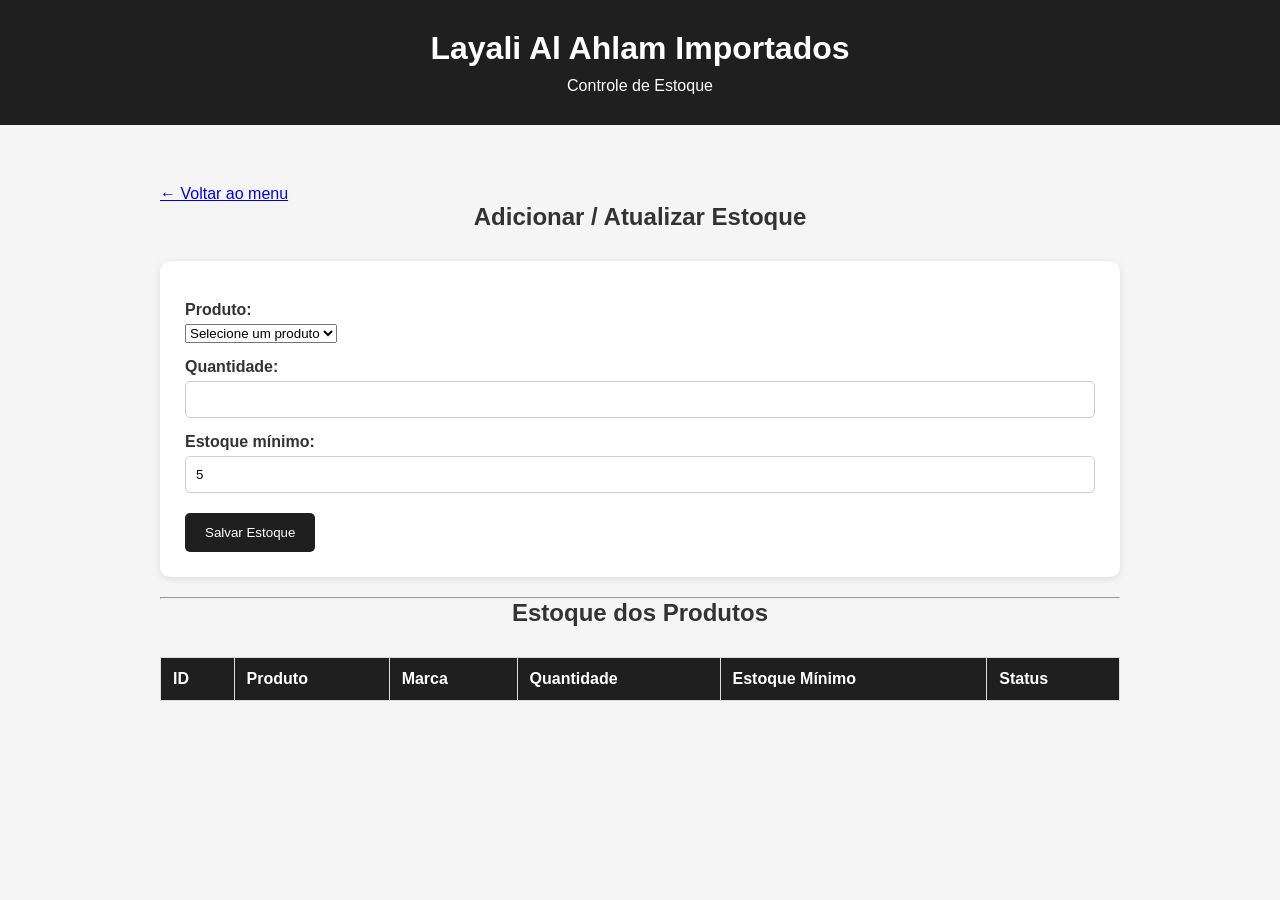
==== frontend/estoque.html @ 9cdadd95 "Basicão pronto" ====
<!DOCTYPE html>
<html lang="pt-BR">

<head>
    <meta charset="UTF-8">
    <meta name="viewport" content="width=device-width, initial-scale=1.0">

    <title>Estoque - Layali Al Ahlam</title>

    <link rel="stylesheet" href="css/style.css">
</head>

<body>

    <header>
        <h1>Layali Al Ahlam Importados</h1>
        <p>Controle de Estoque</p>
    </header>

    <main>

        <a href="index.html">← Voltar ao menu</a>

        <h2>Adicionar / Atualizar Estoque</h2>

        <form id="formEstoque">

            <label>Produto:</label>

            <select id="produto" required>
                <option value="">Selecione um produto</option>
            </select>


            <label>Quantidade:</label>

            <input
                type="number"
                id="quantidade"
                min="0"
                required
            >


            <label>Estoque mínimo:</label>

            <input
                type="number"
                id="estoque_minimo"
                min="0"
                value="5"
                required
            >


            <button type="submit">
                Salvar Estoque
            </button>

        </form>


        <hr>


        <h2>Estoque dos Produtos</h2>

        <table>

            <thead>

                <tr>
                    <th>ID</th>
                    <th>Produto</th>
                    <th>Marca</th>
                    <th>Quantidade</th>
                    <th>Estoque Mínimo</th>
                    <th>Status</th>
                </tr>

            </thead>

            <tbody id="listaEstoque"></tbody>

        </table>

    </main>


    <script src="js/estoque.js"></script>

</body>

</html>
---- frontend/css/style.css ----
* {
    margin: 0;
    padding: 0;
    box-sizing: border-box;
}

body {
    font-family: Arial, sans-serif;
    background-color: #f5f5f5;
    color: #333;
}

header {
    background-color: #1f1f1f;
    color: white;
    text-align: center;
    padding: 30px;
}

header h1 {
    margin-bottom: 10px;
}

main {
    max-width: 1000px;
    margin: 40px auto;
    padding: 20px;
}

main h2 {
    text-align: center;
    margin-bottom: 30px;
}

.menu {
    display: grid;
    grid-template-columns: repeat(2, 1fr);
    gap: 20px;
}

.menu a {
    text-decoration: none;
    color: inherit;
}

.card {
    background-color: white;
    padding: 30px;
    border-radius: 10px;
    text-align: center;
    box-shadow: 0 2px 8px rgba(0,0,0,0.1);
    transition: 0.2s;
}

.card:hover {
    transform: translateY(-5px);
}

.card h3 {
    margin-bottom: 10px;
}
form {
    background: white;
    padding: 25px;
    border-radius: 10px;
    margin: 20px 0;
    box-shadow: 0 2px 8px rgba(0,0,0,0.1);
}

form label {
    display: block;
    margin-top: 15px;
    margin-bottom: 5px;
    font-weight: bold;
}

form input {
    width: 100%;
    padding: 10px;
    border: 1px solid #ccc;
    border-radius: 5px;
}

form button {
    margin-top: 20px;
    padding: 12px 20px;
    border: none;
    border-radius: 5px;
    background: #1f1f1f;
    color: white;
    cursor: pointer;
}

form button:hover {
    background: #444;
}

table {
    width: 100%;
    border-collapse: collapse;
    background: white;
    margin-top: 20px;
}

th,
td {
    padding: 12px;
    border: 1px solid #ddd;
    text-align: left;
}

th {
    background: #1f1f1f;
    color: white;
}

/* ==========================================
   DASHBOARD
========================================== */

.dashboard-cards {

    display: grid;

    grid-template-columns:
        repeat(3, 1fr);

    gap: 20px;

    margin-bottom: 50px;

}


.dashboard-card {

    background: white;

    padding: 25px;

    border-radius: 12px;

    box-shadow:
        0 3px 10px
        rgba(0, 0, 0, 0.10);

    display: flex;

    align-items: center;

    gap: 20px;

    transition: 0.2s;

}


.dashboard-card:hover {

    transform: translateY(-4px);

}


.card-icon {

    font-size: 38px;

}


.dashboard-card h3 {

    margin-bottom: 8px;

    font-size: 16px;

}


.numero {

    font-size: 28px;

    font-weight: bold;

}


.dashboard-card.alerta {

    border-left:
        5px solid #e0a800;

}


.acesso-rapido {

    margin-top: 20px;

}


.acesso-rapido h2 {

    margin-bottom: 25px;

}


/* ==========================================
   RESPONSIVIDADE
========================================== */

@media (max-width: 800px) {

    .dashboard-cards {

        grid-template-columns:
            repeat(2, 1fr);

    }

}


@media (max-width: 550px) {

    .dashboard-cards {

        grid-template-columns:
            1fr;

    }

    .menu {

        grid-template-columns:
            1fr;

    }

}
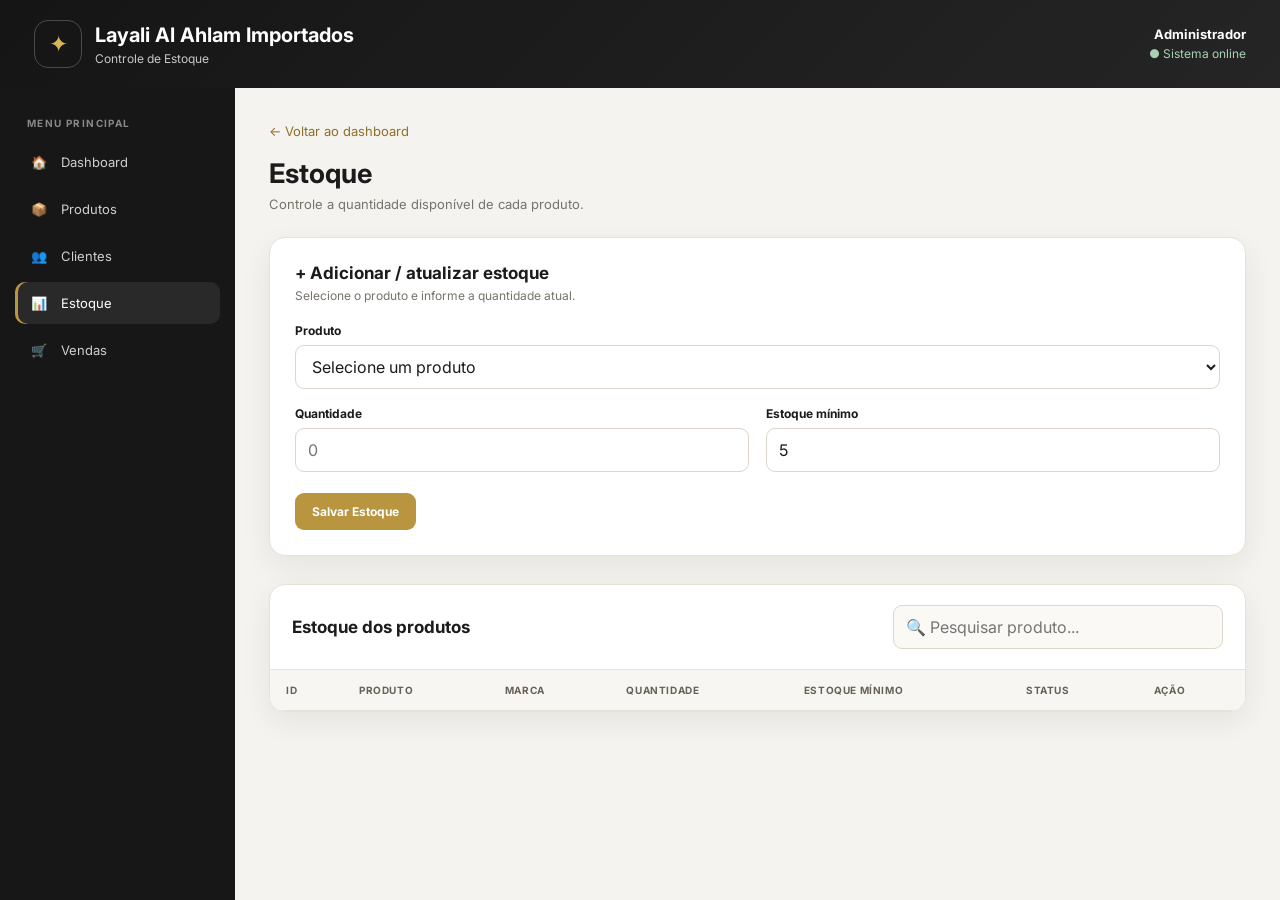
==== commit 649d9cd6: "atualizado" ====
--- a/frontend/estoque.html
+++ b/frontend/estoque.html
@@ -1,94 +1,88 @@
-<!DOCTYPE html>
-<html lang="pt-BR">
-
-<head>
-    <meta charset="UTF-8">
-    <meta name="viewport" content="width=device-width, initial-scale=1.0">
-
-    <title>Estoque - Layali Al Ahlam</title>
-
-    <link rel="stylesheet" href="css/style.css">
-</head>
-
-<body>
-
-    <header>
-        <h1>Layali Al Ahlam Importados</h1>
-        <p>Controle de Estoque</p>
-    </header>
-
-    <main>
-
-        <a href="index.html">← Voltar ao menu</a>
-
-        <h2>Adicionar / Atualizar Estoque</h2>
-
-        <form id="formEstoque">
-
-            <label>Produto:</label>
-
-            <select id="produto" required>
-                <option value="">Selecione um produto</option>
-            </select>
-
-
-            <label>Quantidade:</label>
-
-            <input
-                type="number"
-                id="quantidade"
-                min="0"
-                required
-            >
-
-
-            <label>Estoque mínimo:</label>
-
-            <input
-                type="number"
-                id="estoque_minimo"
-                min="0"
-                value="5"
-                required
-            >
-
-
-            <button type="submit">
-                Salvar Estoque
-            </button>
-
-        </form>
-
-
-        <hr>
-
-
-        <h2>Estoque dos Produtos</h2>
-
-        <table>
-
-            <thead>
-
-                <tr>
-                    <th>ID</th>
-                    <th>Produto</th>
-                    <th>Marca</th>
-                    <th>Quantidade</th>
-                    <th>Estoque Mínimo</th>
-                    <th>Status</th>
-                </tr>
-
-            </thead>
-
-            <tbody id="listaEstoque"></tbody>
-
-        </table>
-
-    </main>
-
-
-    <script src="js/estoque.js"></script>
-
-</body>
-
-</html>+<!DOCTYPE html>
+<html lang="pt-BR">
+<head>
+<meta charset="UTF-8">
+<meta name="viewport" content="width=device-width, initial-scale=1.0">
+<title>Estoque - Layali Al Ahlam</title>
+<link rel="stylesheet" href="css/style.css">
+</head>
+<body>
+
+<header class="app-header">
+    <div class="brand">
+        <div class="brand-mark">✦</div>
+        <div>
+            <h1>Layali Al Ahlam Importados</h1>
+            <p>Controle de Estoque</p>
+        </div>
+    </div>
+    <div class="header-user">
+        <strong>Administrador</strong>
+        <span class="status">● Sistema online</span>
+    </div>
+</header>
+
+<div class="layout">
+
+<aside class="sidebar">
+    <div class="sidebar-title">Menu principal</div>
+    <nav><a href="index.html" class=""><span>🏠</span><span>Dashboard</span></a>
+<a href="produtos.html" class=""><span>📦</span><span>Produtos</span></a>
+<a href="clientes.html" class=""><span>👥</span><span>Clientes</span></a>
+<a href="estoque.html" class="active"><span>📊</span><span>Estoque</span></a>
+<a href="vendas.html" class=""><span>🛒</span><span>Vendas</span></a></nav>
+</aside>
+
+<main class="content">
+    <a class="back-link" href="index.html">← Voltar ao dashboard</a>
+    <div class="page-heading"><div><h2>Estoque</h2><p>Controle a quantidade disponível de cada produto.</p></div></div>
+
+    <section class="form-card">
+        <div class="section-title"><h3>+ Adicionar / atualizar estoque</h3><p>Selecione o produto e informe a quantidade atual.</p></div>
+        <form id="formEstoque">
+            <div class="form-grid">
+                <div class="field full">
+                    <label for="produto">Produto</label>
+                    <select id="produto" required><option value="">Selecione um produto</option></select>
+                </div>
+                <div class="field">
+                    <label for="quantidade">Quantidade</label>
+                    <input type="number" id="quantidade" min="0" placeholder="0" required>
+                </div>
+                <div class="field">
+                    <label for="estoque_minimo">Estoque mínimo</label>
+                    <input type="number" id="estoque_minimo" min="0" value="5" required>
+                </div>
+            </div>
+            <div class="form-actions"><button type="submit" class="primary">Salvar Estoque</button></div>
+        </form>
+    </section>
+
+    <section class="table-card">
+        <div class="table-header">
+            <h3>Estoque dos produtos</h3>
+            <div class="search-box"><input type="search" id="pesquisaEstoque" placeholder="🔍 Pesquisar produto..."></div>
+        </div>
+        <div class="table-wrap">
+            <table>
+                <thead><tr><th>ID</th><th>Produto</th><th>Marca</th><th>Quantidade</th><th>Estoque Mínimo</th><th>Status</th><th>Ação</th></tr></thead>
+                <tbody id="listaEstoque"></tbody>
+            </table>
+        </div>
+    </section>
+</main>
+</div>
+<script src="js/estoque.js"></script>
+<script>
+document.addEventListener('DOMContentLoaded', () => {
+    const campo = document.getElementById('pesquisaEstoque');
+    campo.addEventListener('input', () => {
+        const termo = campo.value.toLowerCase().trim();
+        document.querySelectorAll('#listaEstoque tr').forEach(linha => {
+            linha.style.display = linha.textContent.toLowerCase().includes(termo) ? '' : 'none';
+        });
+    });
+});
+</script>
+</body>
+</html>
--- a/frontend/css/style.css
+++ b/frontend/css/style.css
@@ -1,245 +1,304 @@
-* {
-    margin: 0;
-    padding: 0;
-    box-sizing: border-box;
-}
-
-body {
-    font-family: Arial, sans-serif;
-    background-color: #f5f5f5;
-    color: #333;
-}
-
-header {
-    background-color: #1f1f1f;
-    color: white;
-    text-align: center;
-    padding: 30px;
-}
-
-header h1 {
-    margin-bottom: 10px;
-}
-
-main {
-    max-width: 1000px;
-    margin: 40px auto;
-    padding: 20px;
-}
-
-main h2 {
-    text-align: center;
-    margin-bottom: 30px;
-}
-
-.menu {
-    display: grid;
-    grid-template-columns: repeat(2, 1fr);
-    gap: 20px;
-}
-
-.menu a {
-    text-decoration: none;
-    color: inherit;
-}
-
-.card {
-    background-color: white;
-    padding: 30px;
-    border-radius: 10px;
-    text-align: center;
-    box-shadow: 0 2px 8px rgba(0,0,0,0.1);
-    transition: 0.2s;
-}
-
-.card:hover {
-    transform: translateY(-5px);
-}
-
-.card h3 {
-    margin-bottom: 10px;
-}
-form {
-    background: white;
-    padding: 25px;
-    border-radius: 10px;
-    margin: 20px 0;
-    box-shadow: 0 2px 8px rgba(0,0,0,0.1);
-}
-
-form label {
-    display: block;
-    margin-top: 15px;
-    margin-bottom: 5px;
-    font-weight: bold;
-}
-
-form input {
-    width: 100%;
-    padding: 10px;
-    border: 1px solid #ccc;
-    border-radius: 5px;
-}
-
-form button {
-    margin-top: 20px;
-    padding: 12px 20px;
-    border: none;
-    border-radius: 5px;
-    background: #1f1f1f;
-    color: white;
-    cursor: pointer;
-}
-
-form button:hover {
-    background: #444;
-}
-
-table {
-    width: 100%;
-    border-collapse: collapse;
-    background: white;
-    margin-top: 20px;
-}
-
-th,
-td {
-    padding: 12px;
-    border: 1px solid #ddd;
-    text-align: left;
-}
-
-th {
-    background: #1f1f1f;
-    color: white;
-}
-
-/* ==========================================
-   DASHBOARD
-========================================== */
-
-.dashboard-cards {
-
-    display: grid;
-
-    grid-template-columns:
-        repeat(3, 1fr);
-
-    gap: 20px;
-
-    margin-bottom: 50px;
-
-}
-
-
-.dashboard-card {
-
-    background: white;
-
-    padding: 25px;
-
-    border-radius: 12px;
-
-    box-shadow:
-        0 3px 10px
-        rgba(0, 0, 0, 0.10);
-
-    display: flex;
-
-    align-items: center;
-
-    gap: 20px;
-
-    transition: 0.2s;
-
-}
-
-
-.dashboard-card:hover {
-
-    transform: translateY(-4px);
-
-}
-
-
-.card-icon {
-
-    font-size: 38px;
-
-}
-
-
-.dashboard-card h3 {
-
-    margin-bottom: 8px;
-
-    font-size: 16px;
-
-}
-
-
-.numero {
-
-    font-size: 28px;
-
-    font-weight: bold;
-
-}
-
-
-.dashboard-card.alerta {
-
-    border-left:
-        5px solid #e0a800;
-
-}
-
-
-.acesso-rapido {
-
-    margin-top: 20px;
-
-}
-
-
-.acesso-rapido h2 {
-
-    margin-bottom: 25px;
-
-}
-
-
-/* ==========================================
-   RESPONSIVIDADE
-========================================== */
-
-@media (max-width: 800px) {
-
-    .dashboard-cards {
-
-        grid-template-columns:
-            repeat(2, 1fr);
-
-    }
-
-}
-
-
-@media (max-width: 550px) {
-
-    .dashboard-cards {
-
-        grid-template-columns:
-            1fr;
-
-    }
-
-    .menu {
-
-        grid-template-columns:
-            1fr;
-
-    }
-
-}
-
+
+@import url('https://fonts.googleapis.com/css2?family=Inter:wght@400;500;600;700;800&display=swap');
+
+:root{
+    --bg:#f5f3ef;
+    --surface:#fff;
+    --surface-soft:#faf9f6;
+    --text:#1b1b1b;
+    --muted:#77736c;
+    --border:#e7e1d8;
+    --dark:#171717;
+    --dark-2:#242424;
+    --gold:#b8953e;
+    --gold-dark:#8f7027;
+    --gold-soft:#f4ead0;
+    --green:#3f7d55;
+    --green-soft:#e6f2e9;
+    --yellow:#9a7317;
+    --yellow-soft:#fbf0d0;
+    --red:#a34242;
+    --red-soft:#f8e5e5;
+    --shadow:0 10px 30px rgba(35,28,17,.07);
+}
+
+*{margin:0;padding:0;box-sizing:border-box}
+html{scroll-behavior:smooth}
+body{
+    font-family:Inter,Arial,sans-serif;
+    background:var(--bg);
+    color:var(--text);
+    min-height:100vh;
+}
+a{color:inherit}
+button,input,select{font:inherit}
+
+.app-header{
+    min-height:88px;
+    padding:18px 34px;
+    background:linear-gradient(135deg,#151515,#252525);
+    color:#fff;
+    display:flex;
+    align-items:center;
+    justify-content:space-between;
+    gap:20px;
+}
+.brand{display:flex;align-items:center;gap:13px}
+.brand-mark{
+    width:48px;height:48px;border-radius:14px;
+    display:grid;place-items:center;
+    border:1px solid rgba(255,255,255,.22);
+    color:#d6b65c;font-size:23px;
+}
+.brand h1{font-size:20px;line-height:1.2;margin-bottom:4px}
+.brand p{font-size:12px;color:#c8c8c8}
+.header-user{text-align:right;font-size:12px;line-height:1.5}
+.header-user strong{display:block;font-size:13px}
+.status{color:#a8d1b3}
+
+.layout{display:flex;min-height:calc(100vh - 88px)}
+.sidebar{
+    width:235px;
+    flex:0 0 235px;
+    background:var(--dark);
+    color:#fff;
+    padding:25px 15px;
+}
+.sidebar-title{
+    color:#888;
+    text-transform:uppercase;
+    letter-spacing:1.4px;
+    font-size:10px;
+    font-weight:700;
+    margin:4px 12px 12px;
+}
+.sidebar nav a{
+    text-decoration:none;
+    display:flex;
+    align-items:center;
+    gap:12px;
+    padding:13px 14px;
+    margin-bottom:5px;
+    border-radius:10px;
+    color:#cfcfcf;
+    font-size:13px;
+    transition:.2s;
+}
+.sidebar nav a:hover{background:#292929;color:#fff}
+.sidebar nav a.active{
+    background:#292929;
+    color:#fff;
+    box-shadow:inset 3px 0 var(--gold);
+}
+.sidebar nav a span:first-child{width:20px;text-align:center}
+
+.content{
+    width:100%;
+    max-width:1450px;
+    margin:0 auto;
+    padding:32px 34px 50px;
+}
+.page-heading{
+    display:flex;
+    align-items:flex-end;
+    justify-content:space-between;
+    gap:20px;
+    margin-bottom:25px;
+}
+.page-heading h2{font-size:27px;margin-bottom:6px}
+.page-heading p{color:var(--muted);font-size:13px}
+.back-link{
+    display:inline-flex;
+    text-decoration:none;
+    color:var(--gold-dark);
+    font-size:13px;
+    margin-bottom:18px;
+}
+.back-link:hover{text-decoration:underline}
+
+.dashboard-cards{
+    display:grid;
+    grid-template-columns:repeat(5,1fr);
+    gap:16px;
+    margin-bottom:30px;
+}
+.dashboard-card{
+    background:var(--surface);
+    border:1px solid var(--border);
+    border-radius:16px;
+    padding:20px;
+    display:flex;
+    align-items:center;
+    gap:14px;
+    box-shadow:var(--shadow);
+    transition:.2s;
+}
+.dashboard-card:hover{transform:translateY(-2px)}
+.card-icon{
+    width:48px;height:48px;
+    flex:0 0 48px;
+    border-radius:14px;
+    display:grid;
+    place-items:center;
+    background:var(--gold-soft);
+    font-size:22px;
+}
+.dashboard-card.alerta .card-icon{background:var(--red-soft)}
+.dashboard-card h3{font-size:11px;color:var(--muted);margin-bottom:5px;font-weight:700}
+.numero{font-size:21px;font-weight:800;white-space:nowrap}
+
+.acesso-rapido{margin-top:20px}
+.acesso-rapido h2{font-size:18px;margin-bottom:15px}
+.menu,.quick-grid{
+    display:grid;
+    grid-template-columns:repeat(4,1fr);
+    gap:16px;
+}
+.menu a{text-decoration:none}
+.card,.quick-card{
+    background:var(--surface);
+    border:1px solid var(--border);
+    border-radius:15px;
+    padding:22px;
+    box-shadow:var(--shadow);
+    transition:.2s;
+}
+.card:hover,.quick-card:hover{
+    transform:translateY(-3px);
+    border-color:#d7c38f;
+}
+.card h3,.quick-card h3{font-size:14px;margin-bottom:7px}
+.card p,.quick-card p{font-size:12px;line-height:1.5;color:var(--muted)}
+.quick-card .icon{font-size:25px;margin-bottom:13px}
+
+.form-card,.table-card{
+    background:var(--surface);
+    border:1px solid var(--border);
+    border-radius:16px;
+    box-shadow:var(--shadow);
+}
+.form-card{padding:25px;margin-bottom:28px}
+.section-title{margin-bottom:20px}
+.section-title h3{font-size:17px;margin-bottom:5px}
+.section-title p{font-size:12px;color:var(--muted)}
+.form-grid{display:grid;grid-template-columns:repeat(2,1fr);gap:17px}
+.field.full{grid-column:1/-1}
+label{display:block;font-size:12px;font-weight:700;margin-bottom:7px}
+input,select{
+    width:100%;
+    min-height:44px;
+    border:1px solid #dcd6cd;
+    border-radius:9px;
+    background:#fff;
+    color:var(--text);
+    padding:10px 12px;
+    outline:none;
+    transition:.2s;
+}
+input:focus,select:focus{
+    border-color:var(--gold);
+    box-shadow:0 0 0 3px rgba(184,149,62,.12);
+}
+.form-actions{display:flex;gap:10px;margin-top:21px}
+button{
+    border:0;border-radius:9px;
+    background:var(--dark);color:#fff;
+    padding:11px 17px;
+    font-size:12px;font-weight:700;
+    cursor:pointer;transition:.2s;
+}
+button:hover{background:#333}
+button.primary{background:var(--gold)}
+button.primary:hover{background:#a17f30}
+
+.btn-editar-estoque{
+    background:#f1ead7;
+    color:#6e571e;
+    border:1px solid #dfcea0;
+    padding:8px 11px;
+    font-size:11px;
+    border-radius:8px;
+}
+.btn-editar-estoque:hover{
+    background:#e8ddc2;
+    color:#564514;
+}
+
+.table-card{overflow:hidden}
+.table-header{
+    display:flex;
+    align-items:center;
+    justify-content:space-between;
+    gap:15px;
+    padding:20px 22px;
+    border-bottom:1px solid var(--border);
+}
+.table-header h3{font-size:17px}
+.search-box{width:330px;max-width:100%}
+.search-box input{background:var(--surface-soft)}
+.table-wrap{overflow-x:auto}
+table{
+    width:100%;
+    border-collapse:collapse;
+    background:#fff;
+    margin:0;
+}
+th,td{
+    padding:14px 16px;
+    border-bottom:1px solid var(--border);
+    text-align:left;
+    font-size:12px;
+    white-space:nowrap;
+}
+th{
+    background:#f8f6f2;
+    color:#666159;
+    font-size:10px;
+    text-transform:uppercase;
+    letter-spacing:.6px;
+}
+tbody tr:hover{background:#fcfbf8}
+tbody tr:last-child td{border-bottom:0}
+.price{font-weight:800;color:#725d22}
+.badge{
+    display:inline-flex;
+    align-items:center;
+    padding:5px 9px;
+    border-radius:999px;
+    font-size:10px;
+    font-weight:800;
+}
+.badge.ok{background:var(--green-soft);color:var(--green)}
+.badge.low{background:var(--yellow-soft);color:var(--yellow)}
+.badge.empty{background:var(--red-soft);color:var(--red)}
+.empty-state{text-align:center;padding:35px;color:var(--muted);font-size:13px}
+
+hr{border:0}
+
+@media(max-width:1200px){
+    .dashboard-cards{grid-template-columns:repeat(3,1fr)}
+}
+@media(max-width:950px){
+    .menu,.quick-grid{grid-template-columns:repeat(2,1fr)}
+    .sidebar{width:75px;flex-basis:75px;padding:20px 10px}
+    .sidebar-title,.sidebar nav a span:last-child{display:none}
+    .sidebar nav a{justify-content:center;padding:13px 8px;font-size:18px}
+    .sidebar nav a span:first-child{width:auto}
+}
+@media(max-width:700px){
+    .app-header{padding:15px 18px}
+    .brand h1{font-size:16px}
+    .brand-mark{width:42px;height:42px}
+    .header-user{display:none}
+    .content{padding:25px 15px 40px}
+    .dashboard-cards{grid-template-columns:1fr 1fr}
+    .form-grid{grid-template-columns:1fr}
+    .field.full{grid-column:auto}
+    .table-header{align-items:flex-start;flex-direction:column}
+    .search-box{width:100%}
+}
+@media(max-width:480px){
+    .dashboard-cards,.menu,.quick-grid{grid-template-columns:1fr}
+    .sidebar{width:60px;flex-basis:60px}
+    .page-heading h2{font-size:23px}
+}
